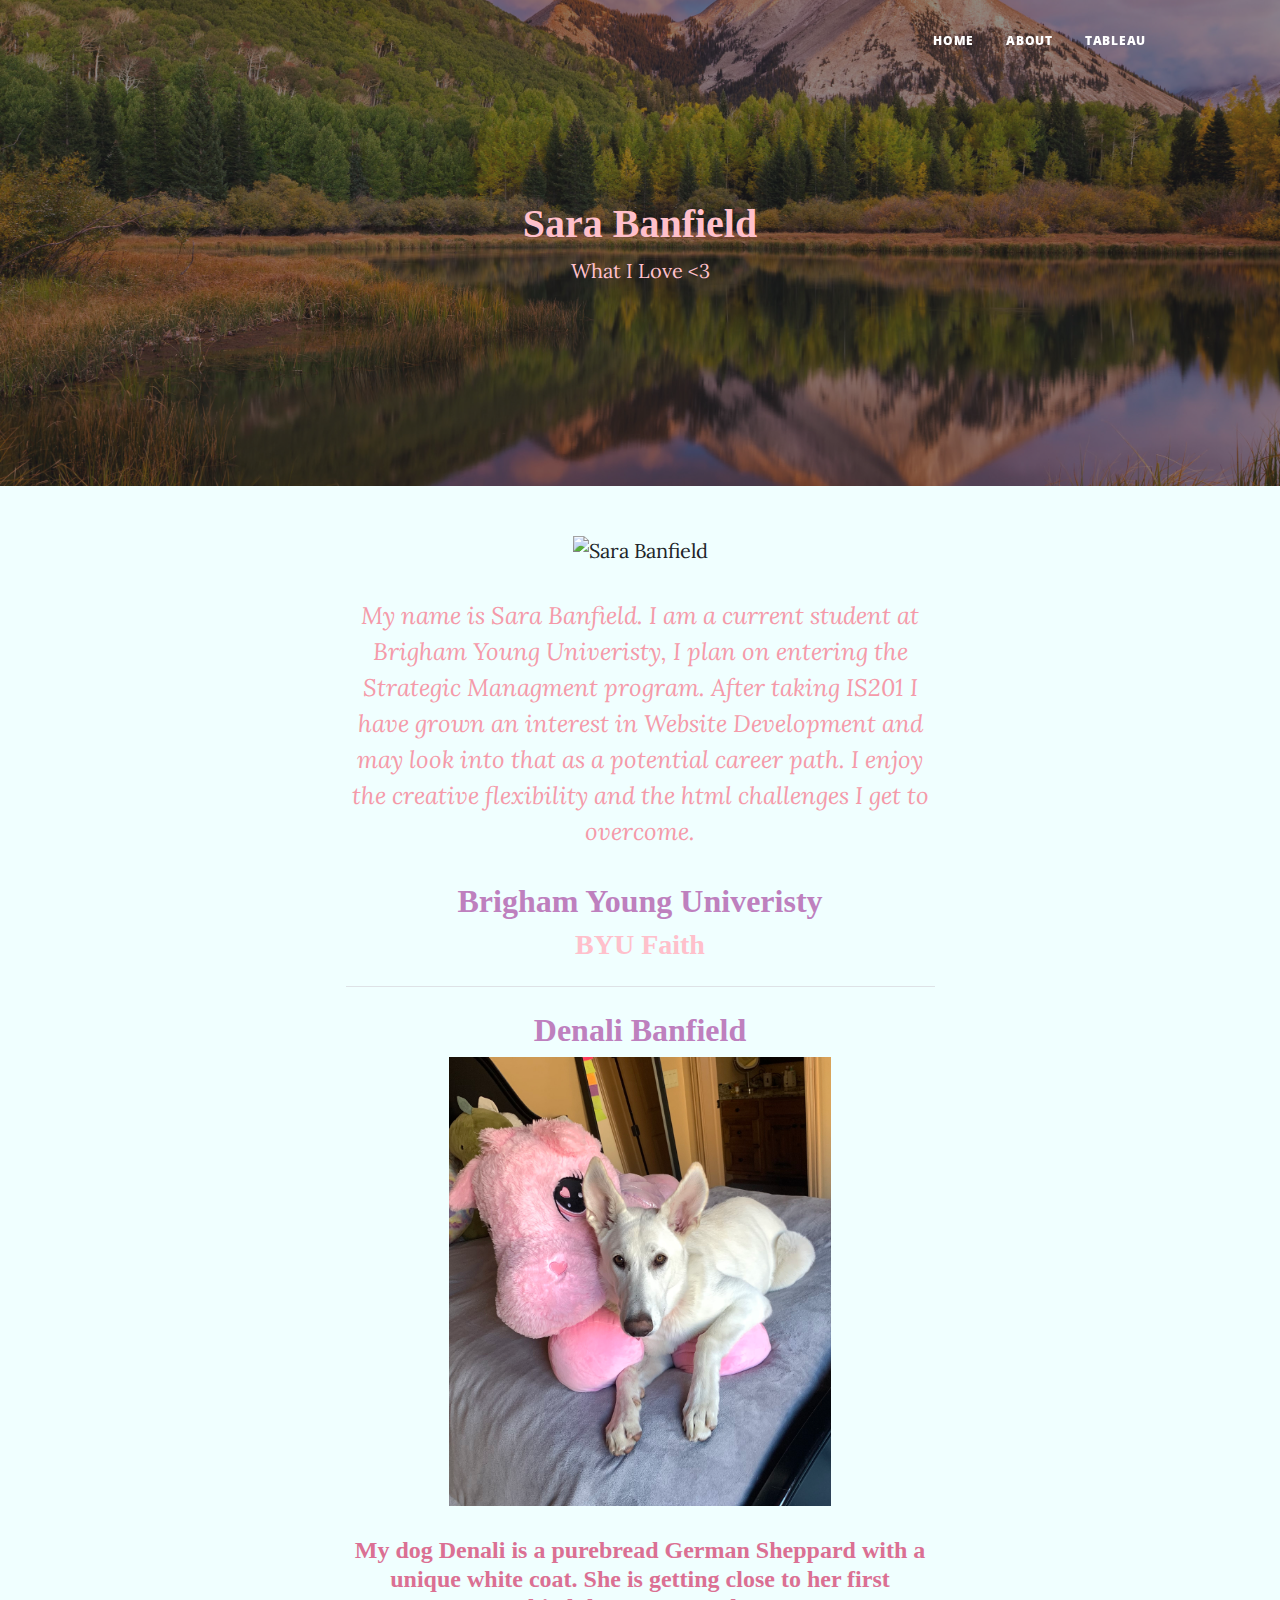
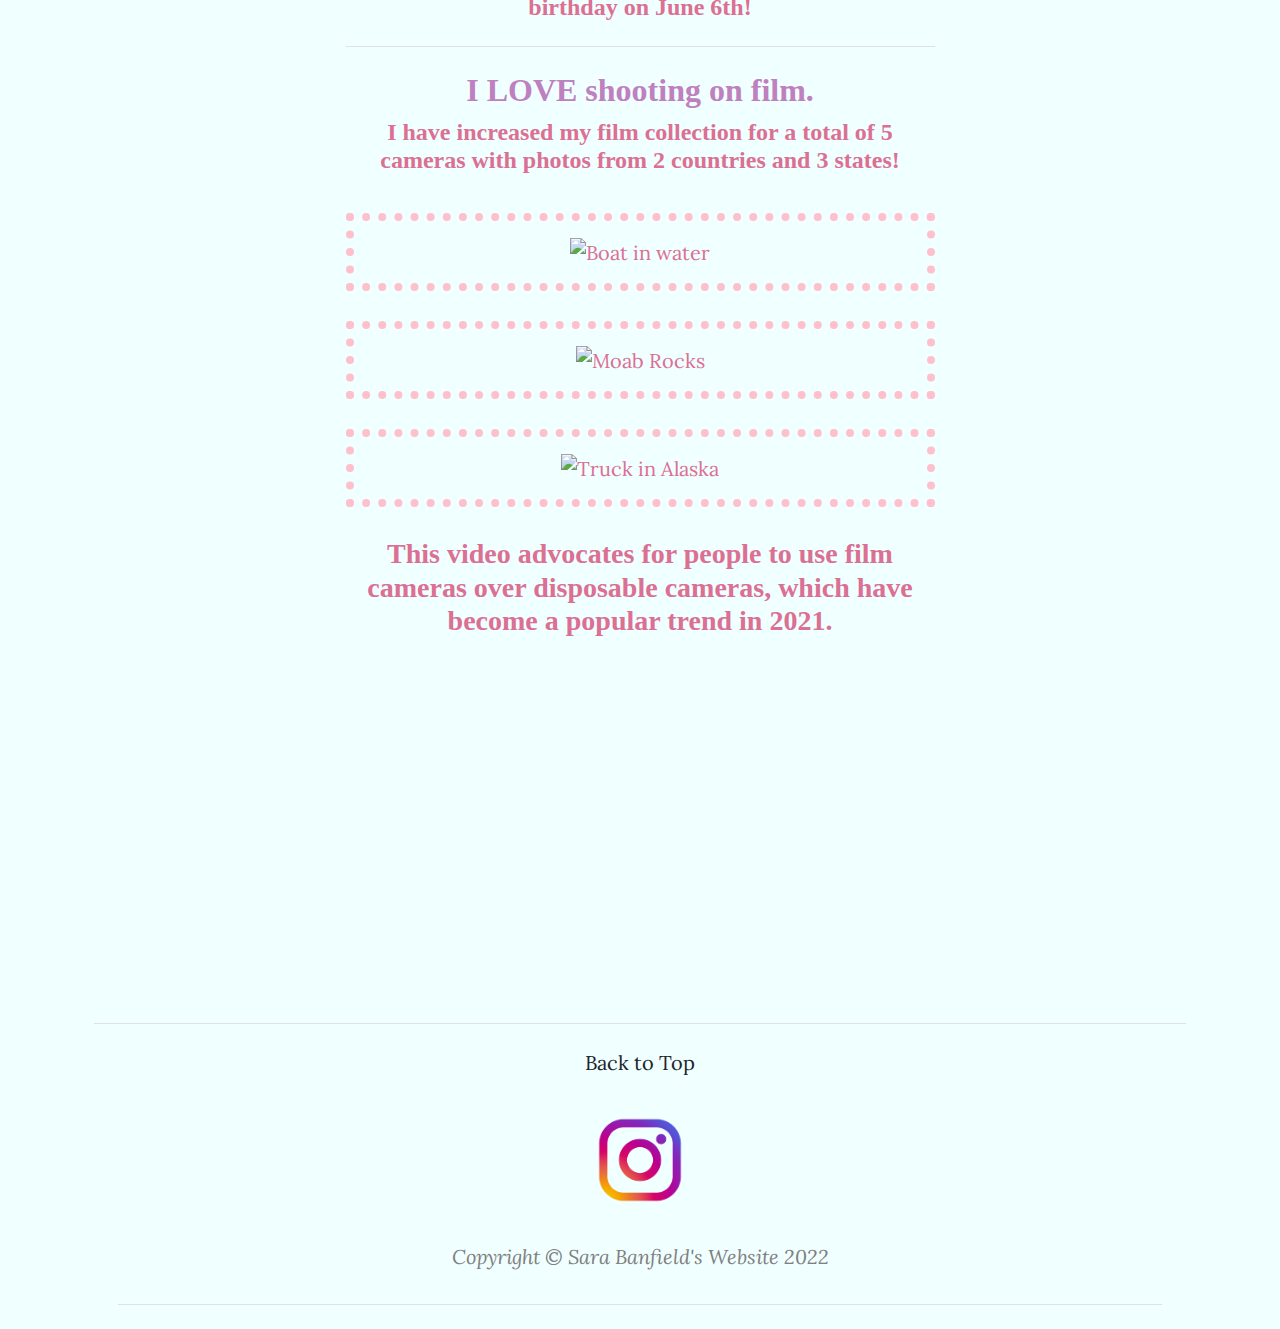
==== index.html @ 98622025 "Add files via upload" ====
<!--Sara Banfield 4/15/22-->

<!DOCTYPE html>
<html lang="en">
    <head>
        <meta charset="utf-8" />
        <meta name="viewport" content="width=device-width, initial-scale=1, shrink-to-fit=no" />
        <meta name="description" content="" />
        <meta name="author" content="" />
        <!--Webpage title-->
        <title>Sara Banfield - Home Page</title>
        <link rel="icon" type="image/x-icon" href="assets/favicon.ico" />
        <script src="https://use.fontawesome.com/releases/v6.1.0/js/all.js" crossorigin="anonymous"></script>
        <!-- Google fonts-->
        <link href="https://fonts.googleapis.com/css?family=Lora:400,700,400italic,700italic" rel="stylesheet" type="text/css" />
        <link href="https://fonts.googleapis.com/css?family=Open+Sans:300italic,400italic,600italic,700italic,800italic,400,300,600,700,800" rel="stylesheet" type="text/css" />
        <!-- Fixed file paths-->
        <link href="styles/styles.css" rel="stylesheet" />
        <link href="styles/mystyles.css" rel="stylesheet" />
        <link href="styles/bootstyles.css" rel="stylesheet" />
    </head>
    <!--Background image for entire page-->
    <body class="indexback" style="background-image: url(https://w0.peakpx.com/wallpaper/680/744/HD-wallpaper-colorful-background-ultra-aero-colorful-beautiful-yellow-spring-green-abstract-color-white-pink-design-light-background-colors-bright-colourful-shades-easter-vivid-pastel-soft-blur.jpg)">
        <!-- Navigation-->
        <nav class="navbar navbar-expand-lg navbar-light" id="mainNav">
            <div class="container px-4 px-lg-5">
                
                <button class="navbar-toggler" type="button" data-bs-toggle="collapse" data-bs-target="#navbarResponsive" aria-controls="navbarResponsive" aria-expanded="false" aria-label="Toggle navigation">
                    Menu
                    <i class="fas fa-bars"></i>
                </button>
                <div class="collapse navbar-collapse" id="navbarResponsive">
                    <ul class="navbar-nav ms-auto py-4 py-lg-0">
                        <!--Links to other pages-->
                        <li class="nav-item"><a class="nav-link px-lg-3 py-3 py-lg-4" href="index.html">Home</a></li>
                        <li class="nav-item"><a class="nav-link px-lg-3 py-3 py-lg-4" href="html/about.html">About</a></li>
                        <li class="nav-item"><a class="nav-link px-lg-3 py-3 py-lg-4" href="html/tableau.html">Tableau</a></li>
                    </ul>
                </div>
            </div>
        </nav>
        <!--Anchor link for back to top function-->
        <div id="top"></div>
        <!-- Page Header-->
        <header class="masthead" style="background-image: url('images/mount.jpg'); width:auto">
            <div class="container position-relative px-4 px-lg-5">
                <div class="row gx-4 gx-lg-5 justify-content-center">
                    <div class="col-md-10 col-lg-8 col-xl-7">
                        <!--this div adds pink color and center alignment-->
                        <div class="sara">
                            <!--Page Title-->
                            <h1>Sara Banfield</h1>
                            <span class="subheading">What I Love <3</span>
                        </div>
                    </div>
                </div>
            </div>
        </header>
        <!-- Main Content-->
        <div class="container px-4 px-lg-5">
            <div class="row gx-4 gx-lg-5 justify-content-center">
                <div class="col-md-10 col-lg-8 col-xl-7">
                    <!--keeps the text in the center column-->
                    <center>
                        <!--Photo of me-->
                        <img src="images/me.JPG" width="75%" alt="Sara Banfield" title="Sara Banfield">
                        <!--Self introduction-->
                        <!--This div adds font style, size, and color-->
                        <p class="me"> My name is Sara Banfield. I am a current student at Brigham Young Univeristy, I plan on entering the Strategic Managment program. After taking IS201 I have grown an interest in Website Development and may look into that as a potential career path. I enjoy the creative flexibility and the html challenges I get to overcome.</p>
                        <!-- Post preview-->
                        <!--this div adds color-->
                        <div class="idk">   
                            <div class="post-preview">
                                <!--Link to BYU Faith Page-->
                                <a href="https://news.byu.edu/faith">
                                    <!--these classes add color and font family-->
                                    <h2 class="cool puppy">Brigham Young Univeristy</h2>
                                </a>
                                <!--these classes add color, font family, size, and stlye-->
                                <h3 class="cool sara">BYU Faith</h3>
                            
                            </div>
                            <!-- Divider-->
                            <hr class="my-4" />
                            <!-- Post preview-->
                            <div class="post-preview">
                                <!--Link to info on White German Sheppards-->
                                                                                                    <!--this class adds font color and fmaily-->
                                <a href="https://animalcorner.org/dog-breeds/white-german-shepherd/"><h2 class="cool puppy">Denali Banfield</h2></a>
                                <center>  
                                    <!--Picture of my dog Denali-->  
                                    <img src="images/denali.jpg" width="65%" alt="My German Sheppard" title="Denali Banfield">
                                </center>
                                
                                <br>
                                
                                <!--this class adds font family-->
                                <h4 class="cool">My dog Denali is a purebread German Sheppard with a unique white coat. She is getting close to her first birthday on June 6th!</h4>
                            </div>
                            <!-- Divider-->
                            <hr class="my-4" />
                            <!-- Post preview-->
                            <div class="post-preview">
                                    <!---Section about film cameras-->
                                    <!--this class adds font color and family-->
                                    <h2 class="cool puppy">I LOVE shooting on film.</h2>
                                        <!--this class adds font family-->
                                        <h4 class="cool">I have increased my film collection for a total of 5 cameras with photos from 2 countries and 3 states!</h3>
                                
                                <br>
                                
                                <!--Three film photos-->
                                <div class="pad">
                                    <!--this div adds padding between the borders of my film photos-->
                                    <img src="images/boat.jpg" width="100%" alt="Boat in water" title="Boat- Alaska">
                                </div>
                                
                                <br>
                                
                                <div class="pad">
                                    <img src="images/man.JPG" width="100%" alt="Moab Rocks" title="Moab Rocks">
                                </div>
                                
                                <br>
                                
                                <div class="pad">
                                    <img src="images/car.JPG" width="100%" alt="Truck in Alaska" title="Truck- Alaska">
                                </div>
                                
                                <br>
                                    <!--this class adds font family-->
                                    <h3 class="cool">This video advocates for people to use film cameras over disposable cameras, which have become a popular trend in 2021.</h3>
                                
                                <br>
                                    
                                    <!--Youtube link about film cameras-->
                                    <iframe width="560" height="315" src="https://www.youtube.com/embed/wg091wzyCeU" title="YouTube video player" frameborder="0" allow="accelerometer; autoplay; clipboard-write; encrypted-media; gyroscope; picture-in-picture" allowfullscreen></iframe></a>
                        </div>             
                    </center>
                            </div>
                        
                    <!-- Divider-->
                    <hr class="my-4" /> 
                            <center>
                                <!--On page anchor-->
                                <a href="#top">Back to Top</a>
                            </center>
                    </div>
                    <div class="headcenter">
                        <p>
                            <!--Image link to my instagram-->
                            <a href="https://www.instagram.com/sara.banfield/">
                            <img src="../images/Instagram-logo-transparent-PNG.png" alt="Sara.Banfield Instagram" width="100" height="100">
                            </a>
                        </p>
                    </div>
                    <p class="work headcenter">Copyright &copy; Sara Banfield's Website 2022</p>
                    <!-- Divider-->
                    <hr class="my-4" />
                </div>
            </div>
        </div>

        <!-- Bootstrap core JS-->
        <script src="https://cdn.jsdelivr.net/npm/bootstrap@5.1.3/dist/js/bootstrap.bundle.min.js"></script>
        <!-- Core theme JS-->
        <script src="js/scripts.js"></script>
    </body>
</html>
---- styles/mystyles.css ----
/*this will be applied to the about and inddex pages */

h1{
    font-family: 'Times New Roman', Times, serif;
}

.headcenter{
    text-align: center;
}

.into{
    font-family: Georgia, 'Times New Roman', Times, serif;
}

.paddingspace{
    padding-bottom: 20px;
}

li{
    padding-bottom: 10px;
}

.work{
    font-style: italic;
    color: gray;
}

.spacep{
    line-height: .08px;
}

.space{
    line-height: .02px;
}

.img{
    background-image: url(http://hd.wallpaperswide.com/thumbs/light_background-t2.jpg);
}

.indexback {
    background-repeat: no-repeat;
    background-size: 100% 100%;
  }

.pad{
    border: 8px;
    border-style: dotted;
    padding: 15px;
    padding-top: 15px;
    border-color: pink;
}

.cool{
    font-family: 'Times New Roman', Times, serif;
}

.sara{
    color: pink;
    text-align: center;
}

.dallin{
    font-size: x-large;
}

.me{
    font-style: italic;
    font-size: larger;
    color: rgb(245, 154, 169);
}

.idk{
    color: palevioletred;
}

.puppy{
    color: rgb(190, 128, 190);
}

a:hover{
    color: white;
}

a:visited{
    color: rgb(64, 171, 185);
}
---- styles/bootstyles.css ----
body{
    background-color: azure;
    resize: both;
}

.tableft{
    padding-left: 100px;
    padding-right: 100px;
}

.tabright{

    text-align: right;
}

.headright{
    text-align: right;
    font-size: larger;
    font-family: 'Times New Roman', Times, serif;
    color: white;
}

.head{
    font-size: 80px;
    font-family:Arial, Helvetica, sans-serif;
    color: white;
}

.peace{
    font-size: x-large;
    text-align: center;
    font-family:'Times New Roman', Times, serif;

}

.headcenter{
    text-align: center;
}
a:hover{
    background-color: plum;
}

a:visited{
    color: brown;
}

.work{
    font-style: italic;
    color: gray;
}

.fun{
    font-style: italic;
}

footer{
    background-color: pink;
}

header{
    background-color: pink;
}
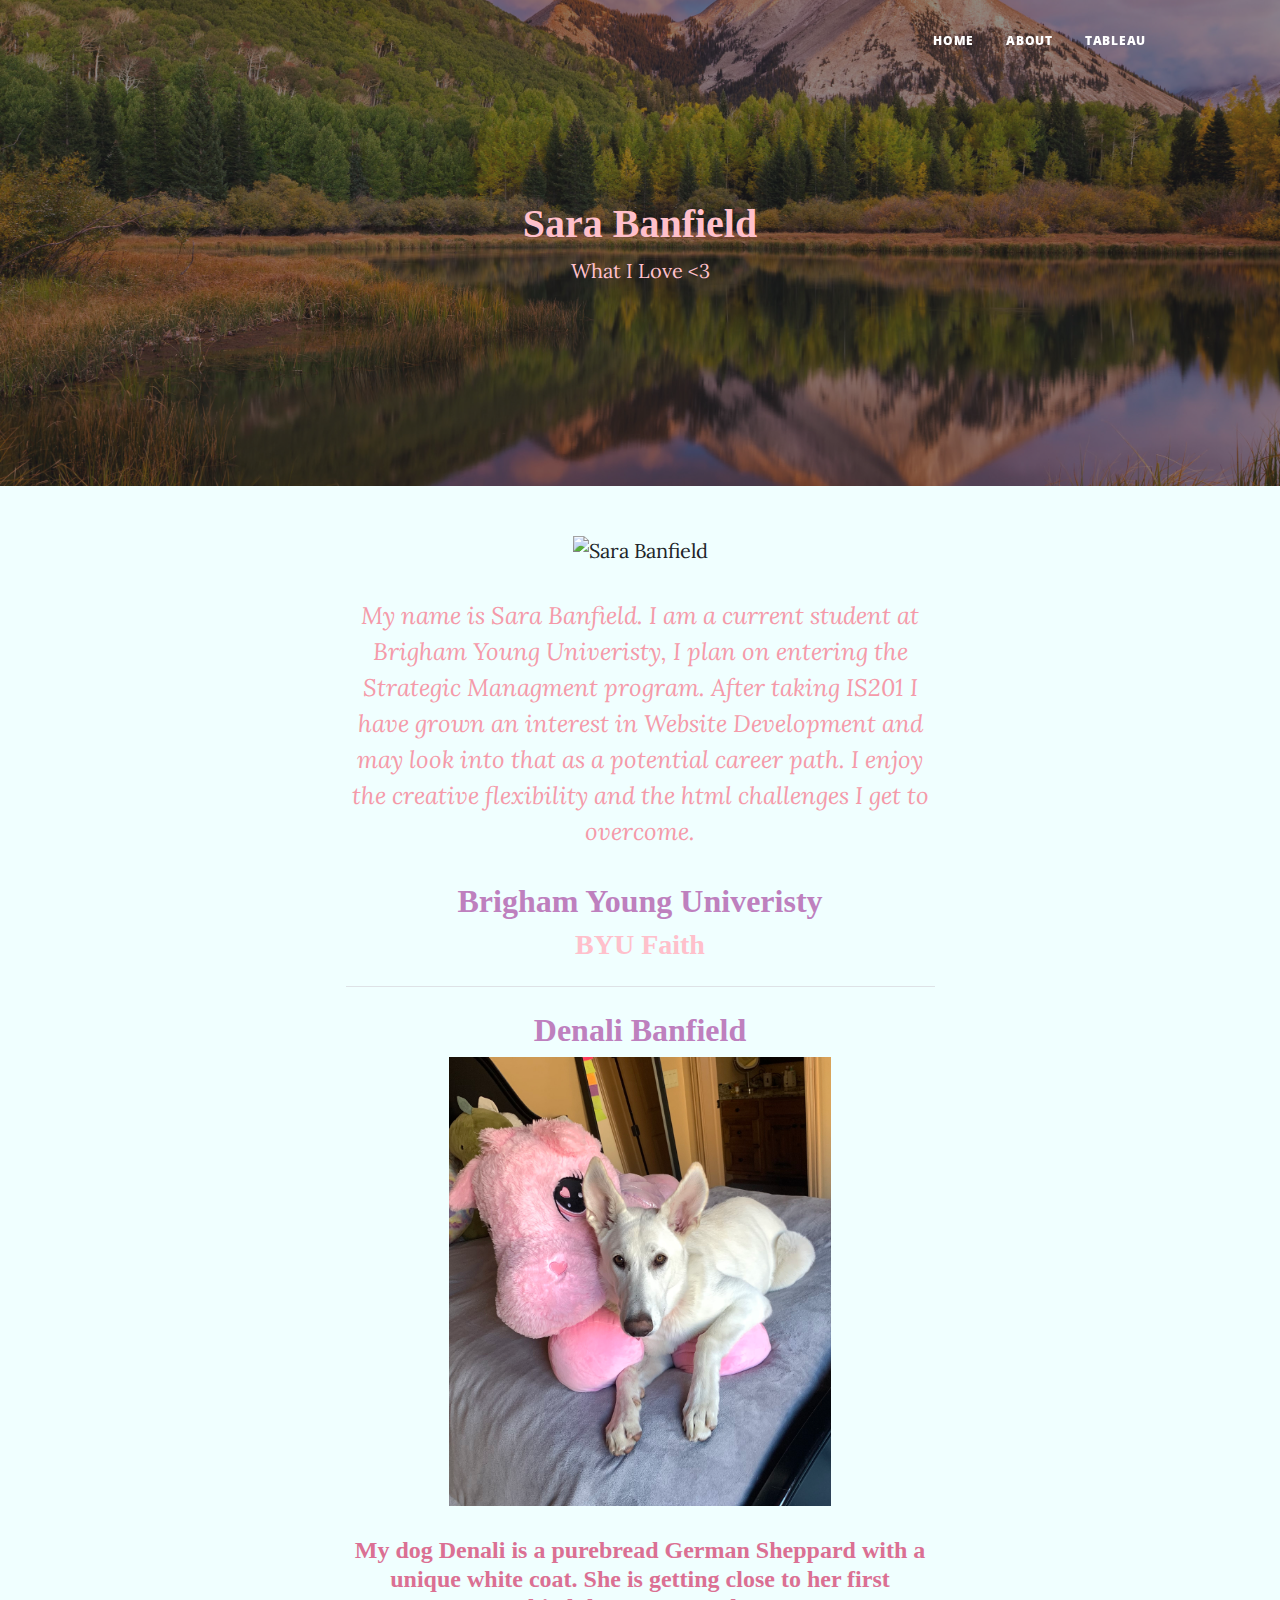
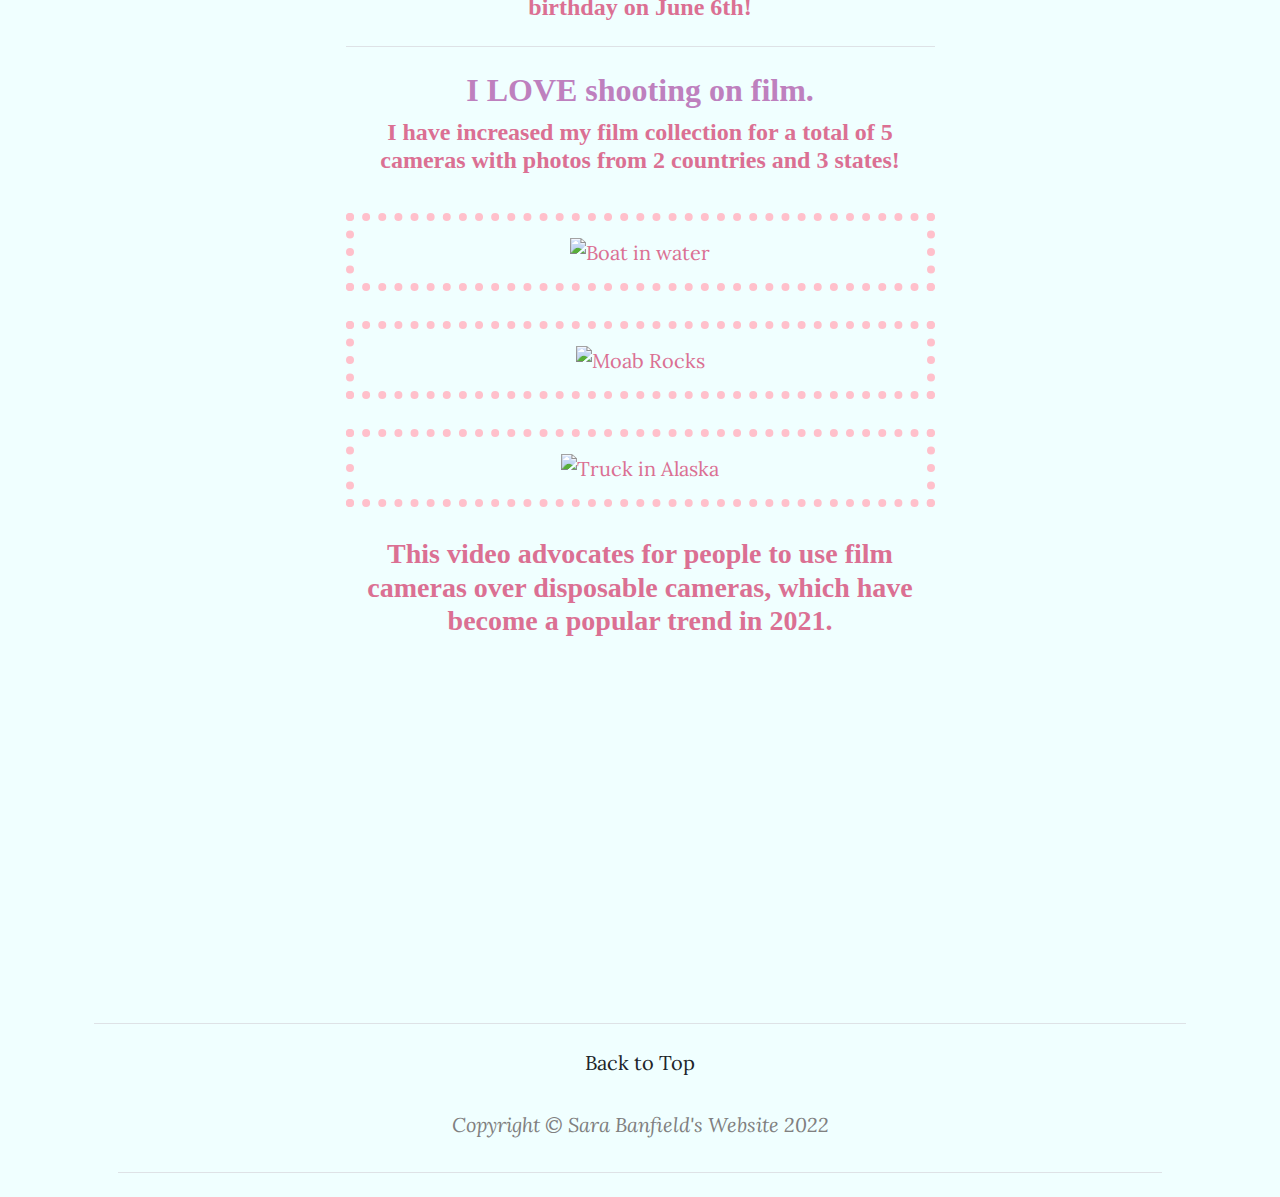
==== commit d346f17f: "Add files via upload" ====
--- a/index.html
+++ b/index.html
@@ -146,14 +146,6 @@
                                 <a href="#top">Back to Top</a>
                             </center>
                     </div>
-                    <div class="headcenter">
-                        <p>
-                            <!--Image link to my instagram-->
-                            <a href="https://www.instagram.com/sara.banfield/">
-                            <img src="../images/Instagram-logo-transparent-PNG.png" alt="Sara.Banfield Instagram" width="100" height="100">
-                            </a>
-                        </p>
-                    </div>
                     <p class="work headcenter">Copyright &copy; Sara Banfield's Website 2022</p>
                     <!-- Divider-->
                     <hr class="my-4" />
